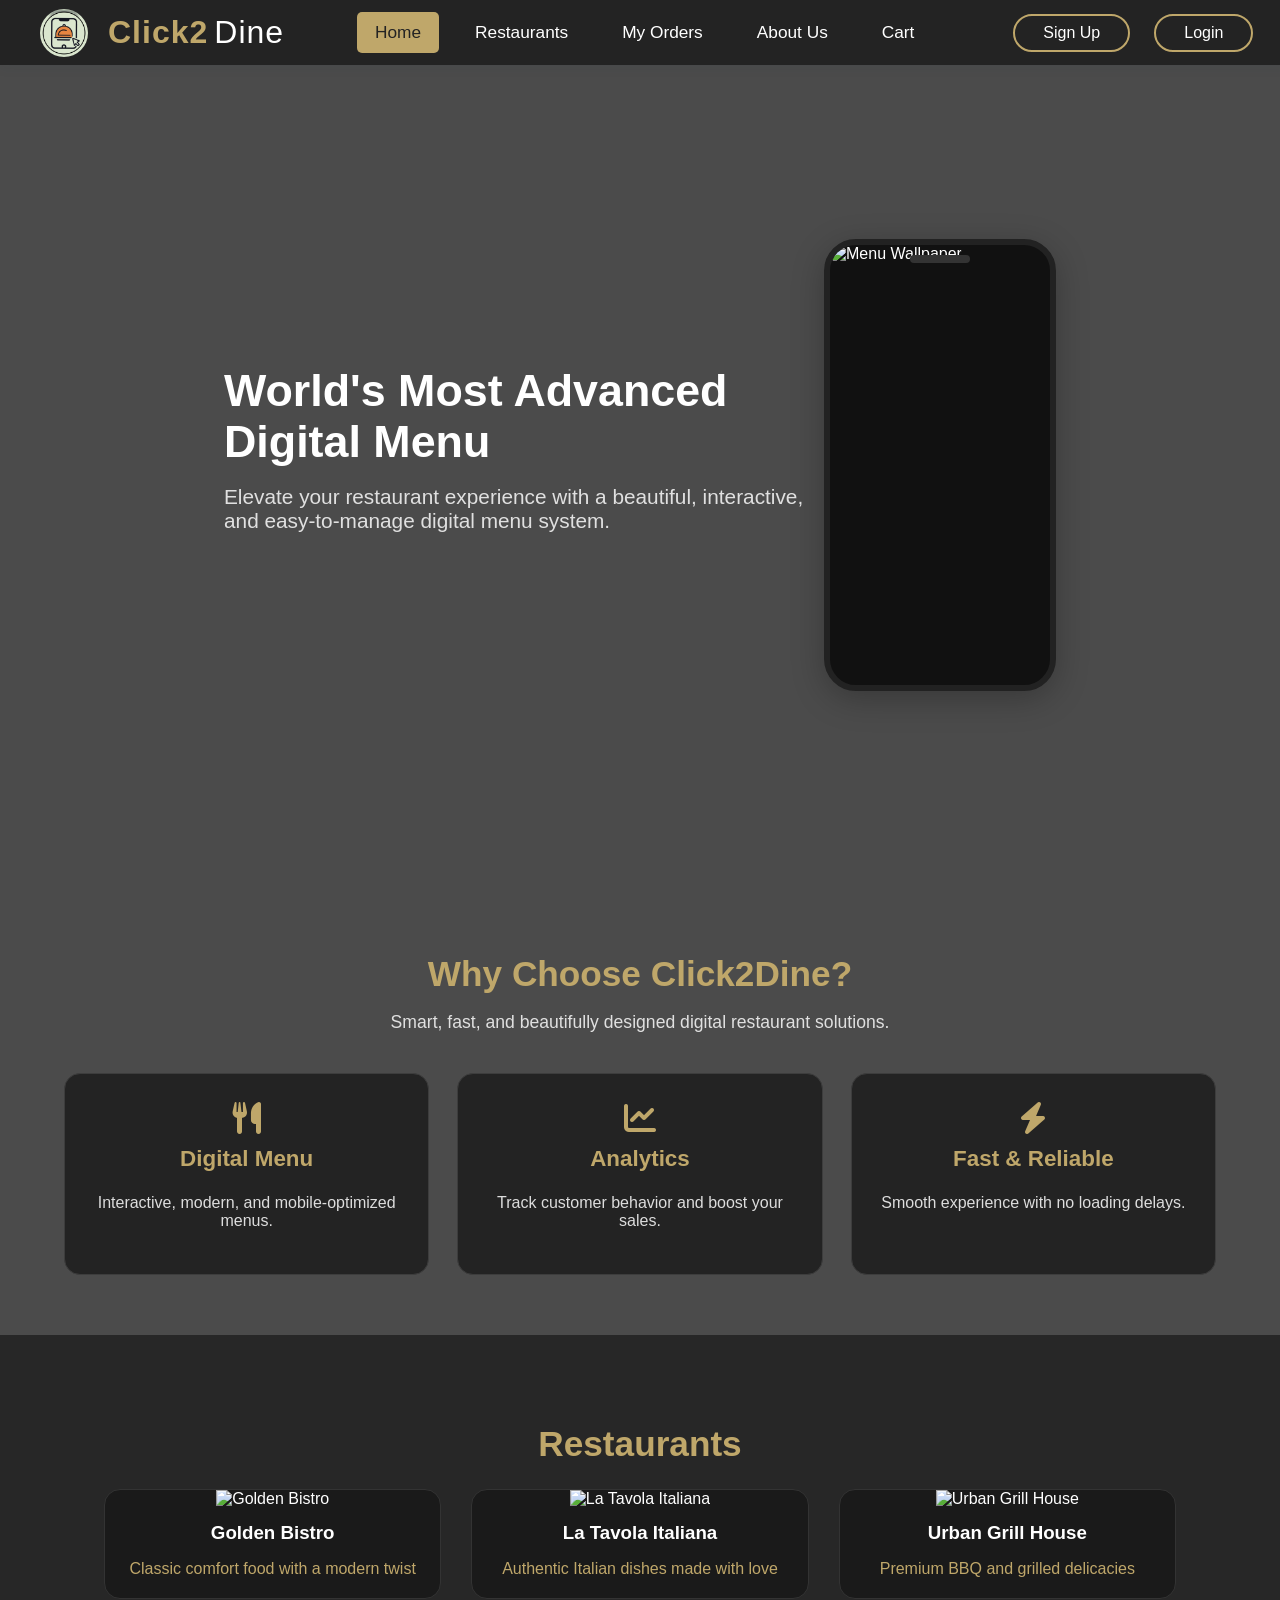
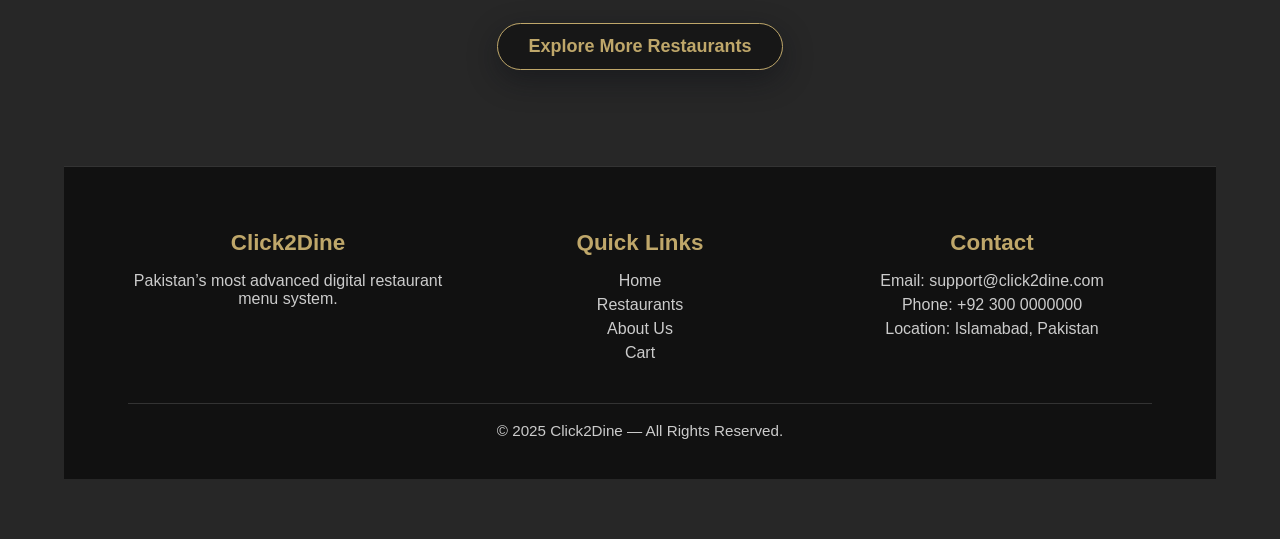
==== index.html @ 89c27873 "updated" ====
<!DOCTYPE html>
<html lang="en">
  <head>
    <meta charset="UTF-8" />
    <meta name="viewport" content="width=device-width, initial-scale=1.0" />
    <title>Click2Dine</title>
    <link rel="stylesheet" href="admin_style.css" />
    <link
      rel="stylesheet"
      href="https://cdnjs.cloudflare.com/ajax/libs/font-awesome/6.0.0/css/all.min.css"
    />
    <link rel="stylesheet" href="rest.css" />
    <link rel="stylesheet" href="index.css" />
  </head>
  <body>
    <!-- Navbar -->
    <nav class="navbar">
      <div class="logo">
        <img class="logo-icon" src="x.jpg" alt="logo" />
        <!-- <div class="logo"> <img class="logo-icon" src="Logo.png" alt="logo" /> -->
        <span style="color: #bfa76a; font-weight: 700; margin-left: 8px"
          >Click2</span
        >
        <span style="color: #fff; font-weight: 400; margin-left: 6px"
          >Dine</span
        >
      </div>
      <nav>
        <ul>
          <li><a href="#" class="nav-link active" data-page="home">Home</a></li>
          <li><a href="restaurants.html">Restaurants</a></li>
          <li>
            <a href="orders.html" class="nav-link" data-page="orders"
              >My Orders</a
            >
          </li>
          <li>
            <a href="aboutus.html" class="nav-link" data-page="aboutus"
              >About Us</a
            >
          </li>
          <li>
            <a href="cart.html" class="nav-link" data-page="cart">Cart</a>
          </li>
        </ul>
      </nav>
      <div class="nav-actions">
        <button class="nav-btn" id="open-signup">Sign Up</button>
        <button class="nav-btn" id="open-login">Login</button>
      </div>
    </nav>
    <!-- Home Page -->
    <section id="home" class="page active">
      <div class="hero">
        <div class="hero-content">
          <div class="hero-title">World's Most Advanced Digital Menu</div>
          <div class="hero-desc">
            Elevate your restaurant experience with a beautiful, interactive,
            and easy-to-manage digital menu system.
          </div>
        </div>
        <div
          style="
            display: flex;
            flex-direction: column;
            align-items: center;
            gap: 32px;
          "
        >
          <div
            style="
              position: relative;
              width: 220px;
              height: 440px;
              border-radius: 32px;
              box-shadow: 0 8px 32px rgba(0, 0, 0, 0.25);
              background: #111;
              overflow: hidden;
              border: 6px solid #222;
            "
          >
            <img
              src="https://template.canva.com/EAFwRADHMsM/1/0/259w-xryLa6F3TTo.jpg"
              alt="Menu Wallpaper"
              style="
                width: 100%;
                height: 100%;
                object-fit: cover;
                border-radius: 26px;
              "
            />
            <div
              style="
                position: absolute;
                top: 10px;
                left: 50%;
                transform: translateX(-50%);
                width: 60px;
                height: 8px;
                background: #333;
                border-radius: 4px;
                z-index: 2;
              "
            ></div>
          </div>
        </div>
      </div>
    </section>
    <!-- Restaurants Page -->
    <section id="restaurants" class="page">
      <h1 style="color: #bfa76a">Explore Our Partner Restaurants</h1>
      <p style="color: #e0e0e0">
        Discover the best dining experiences in town.
      </p>
    </section>
    <!-- My Orders Page -->
    <section id="orders" class="page">
      <h1 style="color: #bfa76a">My Orders</h1>
      <p style="color: #e0e0e0">Track your latest orders and order history.</p>
    </section>
    <!-- About us Page -->
    <section id="aboutus" class="page">
      <h1 style="color: #bfa76a">About Us</h1>
      <p style="color: #e0e0e0">
        We provide menu design, analytics, and digital solutions for
        restaurants.
      </p>
    </section>
    <!-- Sign Up Modal -->
    <div
      id="signup-modal"
      style="
        display: none;
        position: fixed;
        top: 0;
        left: 0;
        width: 100vw;
        height: 100vh;
        background: rgba(0, 0, 0, 0.5);
        z-index: 999;
        align-items: center;
        justify-content: center;
      "
    >
      <div
        style="
          background: #fff;
          color: #232323;
          border-radius: 16px;
          padding: 32px 24px;
          min-width: 320px;
          max-width: 90vw;
          box-shadow: 0 8px 32px rgba(0, 0, 0, 0.18);
          position: relative;
        "
      >
        <button
          id="close-signup"
          style="
            position: absolute;
            top: 12px;
            right: 16px;
            background: none;
            border: none;
            font-size: 1.5em;
            color: #888;
            cursor: pointer;
          "
        >
          &times;
        </button>
        <h2 style="margin-top: 0; color: #bfa76a; text-align: center">
          Sign Up
        </h2>
        <form
          style="
            display: flex;
            flex-direction: column;
            gap: 16px;
            margin-top: 16px;
          "
        >
          <input
            type="text"
            placeholder="Full Name"
            required
            style="
              padding: 10px;
              border-radius: 6px;
              border: 1px solid #ccc;
              font-size: 1em;
            "
          />
          <input
            type="email"
            placeholder="Email"
            required
            style="
              padding: 10px;
              border-radius: 6px;
              border: 1px solid #ccc;
              font-size: 1em;
            "
          />
          <input
            type="password"
            placeholder="Password"
            required
            style="
              padding: 10px;
              border-radius: 6px;
              border: 1px solid #ccc;
              font-size: 1em;
            "
          />
          <button
            type="submit"
            style="
              background: #bfa76a;
              color: #232323;
              border: none;
              border-radius: 6px;
              padding: 10px;
              font-size: 1.1em;
              font-weight: 600;
              cursor: pointer;
            "
          >
            Create Account
          </button>
        </form>
      </div>
    </div>
    <!-- Login Modal -->
    <div
      id="login-modal"
      style="
        display: none;
        position: fixed;
        top: 0;
        left: 0;
        width: 100vw;
        height: 100vh;
        background: rgba(0, 0, 0, 0.5);
        z-index: 999;
        align-items: center;
        justify-content: center;
      "
    >
      <div
        style="
          background: #fff;
          color: #232323;
          border-radius: 16px;
          padding: 32px 24px;
          min-width: 320px;
          max-width: 90vw;
          box-shadow: 0 8px 32px rgba(0, 0, 0, 0.18);
          position: relative;
        "
      >
        <button
          id="close-login"
          style="
            position: absolute;
            top: 12px;
            right: 16px;
            background: none;
            border: none;
            font-size: 1.5em;
            color: #888;
            cursor: pointer;
          "
        >
          &times;
        </button>
        <h2 style="margin-top: 0; color: #bfa76a; text-align: center">Login</h2>
        <form
          style="
            display: flex;
            flex-direction: column;
            gap: 16px;
            margin-top: 16px;
          "
        >
          <input
            type="email"
            placeholder="Email"
            required
            style="
              padding: 10px;
              border-radius: 6px;
              border: 1px solid #ccc;
              font-size: 1em;
            "
          />
          <input
            type="password"
            placeholder="Password"
            required
            style="
              padding: 10px;
              border-radius: 6px;
              border: 1px solid #ccc;
              font-size: 1em;
            "
          />
          <button
            type="submit"
            style="
              background: #bfa76a;
              color: #232323;
              border: none;
              border-radius: 6px;
              padding: 10px;
              font-size: 1.1em;
              font-weight: 600;
              cursor: pointer;
            "
          >
            Login
          </button>
        </form>
      </div>
    </div>

    <!-- ---------------------- NEW RESPONSIVE FEATURES SECTION ---------------------- -->
    <section style="padding: 60px 5vw; text-align: center">
      <h2 style="color: #bfa76a; font-size: 2.2em; margin-bottom: 10px">
        Why Choose Click2Dine?
      </h2>
      <p style="color: #e0e0e0; font-size: 1.1em; margin-bottom: 40px">
        Smart, fast, and beautifully designed digital restaurant solutions.
      </p>

      <div class="features-grid">
        <div class="feature-card fade-up">
          <i class="fa-solid fa-utensils fa-2x" style="color: #bfa76a"></i>
          <h3>Digital Menu</h3>
          <p>Interactive, modern, and mobile-optimized menus.</p>
        </div>

        <div class="feature-card fade-up" style="animation-delay: 0.2s">
          <i class="fa-solid fa-chart-line fa-2x" style="color: #bfa76a"></i>
          <h3>Analytics</h3>
          <p>Track customer behavior and boost your sales.</p>
        </div>

        <div class="feature-card fade-up" style="animation-delay: 0.4s">
          <i class="fa-solid fa-bolt fa-2x" style="color: #bfa76a"></i>
          <h3>Fast & Reliable</h3>
          <p>Smooth experience with no loading delays.</p>
        </div>
      </div>
    </section>

    <!--------------------------------- Sliding Panel: Top 3 Restaurants ------------------------------>
    <section class="top-restaurants-section same-bg">
      <h2 class="trs-heading">Restaurants</h2>

      <div class="restaurant-grid">
      <div class="restaurant-card" onclick="window.location.href='bistro.html'">
        <img src="https://images.unsplash.com/photo-1555396273-367ea4eb4db5" alt="Golden Bistro">
        <h3>Golden Bistro</h3>
        <p>Classic comfort food with a modern twist</p>
      </div>

      <div class="restaurant-card" onclick="window.location.href='italian.html'">
        <img src="https://media.istockphoto.com/id/453203585/photo/outdoor-trattoria-in-a-quiant-village-in-tuscany-italy.jpg?s=612x612&w=0&k=20&c=4Y5_sHnLp0GJFD0WhPlcqbYz7WJxs5khK5EKCw9IN8o=" alt="La Tavola Italiana">
        <h3>La Tavola Italiana</h3>
        <p>Authentic Italian dishes made with love</p>
      </div>

      <div class="restaurant-card" onclick="window.location.href='grill.html'">
        <img src="https://images.squarespace-cdn.com/content/v1/6145c5dd1b07682a1e08e195/40c9e919-d17c-429d-af3e-1ad3abe281aa/bbq-places-in-singapore-tajimaya-yakiniku-buffet-singapore.jpg" alt="Urban Grill House">
        <h3>Urban Grill House</h3>
        <p>Premium BBQ and grilled delicacies</p>
      </div>
    </div>
           
     <div class="explore-more-container">
  <button class="explore-more-btn" onclick="window.location.href='restaurants.html'">
    Explore More Restaurants
  </button>
</div>

     <!-- ------------------------------ NEW FOOTER ------------------------------ -->
    <footer>
      <div class="footer-grid">

        <div>
          <h3>Click2Dine</h3>
          <p>Pakistan’s most advanced digital restaurant menu system.</p>
        </div>

        <div>
          <h3>Quick Links</h3>
          <a href="#">Home</a>
          <a href="restaurants.html">Restaurants</a>
          <a href="aboutus.html">About Us</a>
          <a href="cart.html">Cart</a>
        </div>

        <div>
          <h3>Contact</h3>
          <a>Email: support@click2dine.com</a>
          <a>Phone: +92 300 0000000</a>
          <a>Location: Islamabad, Pakistan</a>
        </div>

      </div>

      <div class="footer-bottom">
        © 2025 Click2Dine — All Rights Reserved.
      </div>
    </footer>

    <!-- ------------------------------ JS ------------------------------ -->
    <script>
      // Navbar Page Switching: only intercept clicks for in-page sections
      document.querySelectorAll(".nav-link").forEach((link) => {
        link.addEventListener("click", function (e) {
          const targetPage = this.dataset.page;
          const targetEl = targetPage
            ? document.getElementById(targetPage)
            : null;
          // If this link maps to an in-page section that exists, handle it here
          if (targetEl) {
            e.preventDefault();
            document
              .querySelectorAll(".nav-link")
              .forEach((a) => a.classList.remove("active"));
            document
              .querySelectorAll(".page")
              .forEach((p) => p.classList.remove("active"));
            this.classList.add("active");
            targetEl.classList.add("active");
          }
          // Otherwise allow the link to navigate normally (e.g., cart.html, aboutus.html)
        });
      });

      // Modal open/close logic
      document.getElementById("open-signup").onclick = () => {
        document.getElementById("signup-modal").style.display = "flex";
      };
      document.getElementById("close-signup").onclick = () => {
        document.getElementById("signup-modal").style.display = "none";
      };
      document.getElementById("signup-modal").onclick = (e) => {
        if (e.target === e.currentTarget)
          e.currentTarget.style.display = "none";
      };

      document.getElementById("open-login").onclick = () => {
        document.getElementById("login-modal").style.display = "flex";
      };
      document.getElementById("close-login").onclick = () => {
        document.getElementById("login-modal").style.display = "none";
      };
      document.getElementById("login-modal").onclick = (e) => {
        if (e.target === e.currentTarget)
          e.currentTarget.style.display = "none";
      };
    </script>
  </body>
</html>
---- admin_style.css ----
/* === General Styles === */
body {
  font-family: "Poppins", sans-serif;
  background-color: #fffaf4;
  margin: 0;
  padding: 0;
  color: #232323;
}

header {
  display: flex;
  justify-content: space-between;
  align-items: center;
  background: #bfa76a;
  padding: 15px 30px;
  color: white;
}

header .logo {
  font-size: 1.5em;
  font-weight: 600;
}

header nav button {
  background-color: #fff;
  color: #232323;
  border: none;
  padding: 8px 16px;
  border-radius: 6px;
  font-weight: 600;
  cursor: pointer;
  margin-left: 10px;
  transition: all 0.2s ease-in-out;
}

header nav button:hover {
  background-color: #e6d8a3;
}

main {
  text-align: center;
  margin-top: 80px;
}

main h1 {
  font-size: 2em;
  color: #bfa76a;
}

main p {
  font-size: 1.2em;
  color: #555;
}

/* === Modal Styling === */
#signup-modal,
#login-modal {
  display: none;
  position: fixed;
  top: 0;
  left: 0;
  width: 100vw;
  height: 100vh;
  background: rgba(0, 0, 0, 0.5);
  backdrop-filter: blur(3px);
  z-index: 999;
  align-items: center;
  justify-content: center;
}

.modal-content {
  background: #fff;
  color: #232323;
  border-radius: 16px;
  padding: 32px 24px;
  min-width: 320px;
  max-width: 90vw;
  box-shadow: 0 8px 32px rgba(0, 0, 0, 0.18);
  position: relative;
  animation: fadeIn 0.25s ease-in;
}

.modal-content h2 {
  margin-top: 0;
  color: #bfa76a;
  text-align: center;
}

.modal-content form {
  display: flex;
  flex-direction: column;
  gap: 16px;
  margin-top: 16px;
}

.modal-content input {
  padding: 10px;
  border-radius: 6px;
  border: 1px solid #ccc;
  font-size: 1em;
}

.modal-content button[type="submit"] {
  background: #bfa76a;
  color: #232323;
  border: none;
  border-radius: 6px;
  padding: 10px;
  font-size: 1.1em;
  font-weight: 600;
  cursor: pointer;
}

.modal-content button[type="submit"]:hover {
  background: #d8c480;
}

.close-btn {
  position: absolute;
  top: 12px;
  right: 16px;
  background: none;
  border: none;
  font-size: 1.5em;
  color: #888;
  cursor: pointer;
  transition: color 0.2s;
}

.close-btn:hover {
  color: #bfa76a;
}

@keyframes fadeIn {
  from {
    opacity: 0;
    transform: scale(0.95);
  }
  to {
    opacity: 1;
    transform: scale(1);
  }
}
---- rest.css ----
body {
  font-family: 'Poppins', sans-serif;
  background-color: #111;
  color: #fff;
  margin: 0;
  padding: 0;
}

/* Navbar (copied from index to match exactly) */
.navbar {
  width: 94.5%;
  height: 65px;
  margin: 0 auto;
  background: #232323;
  display: flex;
  align-items: center;
  justify-content: space-between;
  padding: 0 40px;
  box-shadow: 0 2px 12px rgba(44, 62, 80, 0.08);
  position: sticky;
  top: 0;
  z-index: 10;
}
.navbar .logo {
  display: flex;
  align-items: center;
  font-size: 2em;
  font-weight: bold;
  color: #fff;
  letter-spacing: 1px;
}
.navbar .logo-icon {
  width: 48px;
  height: 48px;
  margin-right: 12px;
  border-radius: 50%;
  object-fit: cover;
  display: block;
}
.navbar nav ul {
  display: flex;
  gap: 18px;
  list-style: none;
  margin: 0;
  padding: 0;
}
.navbar nav ul li a {
  color: #fff;
  text-decoration: none;
  font-size: 1.08em;
  padding: 10px 18px;
  border-radius: 5px;
  transition: background 0.3s, color 0.3s;
  cursor: pointer;
}
.navbar nav ul li a.active,
.navbar nav ul li a:hover {
  background: #bfa76a;
  color: #232323;
}
.navbar .nav-actions {
  display: flex;
  gap: 16px;
  align-items: center;
}
.navbar .nav-btn {
  background: transparent;
  color: #fff;
  border: 2px solid #bfa76a;
  border-radius: 24px;
  padding: 8px 28px;
  font-size: 1em;
  font-weight: 500;
  cursor: pointer;
  transition: background 0.3s, color 0.3s;
}
.navbar .nav-btn:hover {
  background: #bfa76a;
  color: #232323;
}

/* Restaurant Grid Page */
.restaurant-list-section {
  text-align: center;
  padding: 80px 20px;
}
.restaurant-list-section h1 {
  color: #bfa76a;
  font-size: 2.8rem;
}
.subtitle {
  color: #bbb;
  margin-bottom: 70px;
}
.restaurant-grid {
  display: grid;
  grid-template-columns: repeat(auto-fit, minmax(280px, 1fr));
  gap: 30px;
  padding: 0 40px;
}
.restaurant-card {
  background: #1a1a1a;
  border: 1px solid #333;
  border-radius: 16px;
  overflow: hidden;
  transition: transform 0.3s, box-shadow 0.3s;
  cursor: pointer;
}
.restaurant-card img {
  width: 100%;
  height: 200px;
  object-fit: cover;
}
.restaurant-card h3 {
  margin: 14px 0 6px;
  color: #fff;
}
.restaurant-card p {
  color: #bfa76a;
  margin-bottom: 20px;
}
.restaurant-card:hover {
  transform: translateY(-8px);
  box-shadow: 0 6px 20px rgba(0,0,0,0.4);
}

/* Individual Restaurant Pages */
.restaurant-banner {
  position: relative;
  height: 400px;
  background-size: cover;
  background-position: center;
}
.restaurant-banner .overlay {
  position: absolute;
  inset: 0;
  background: rgba(0,0,0,0.6);
  display: flex;
  flex-direction: column;
  justify-content: center;
  align-items: center;
  text-align: center;
}
.restaurant-banner h1 {
  color: #bfa76a;
  font-size: 4rem;
  border: #000;
}
.restaurant-banner p {
  color: #ddd;
  font-size: 1.1rem;
}
.restaurant-banner .subtitle {
  color: #ddd;
  font-size: 1.1rem;
  margin-top: 8px;
}

.restaurant-banner .banner-desc {
  color: #e8e6e3;
  max-width: 960px;
  margin: 12px auto 0;
  font-size: 1.2rem;
  line-height: 1.6;
  padding: 0 18px;
  opacity: 0.96;
}

@media (max-width: 900px) {
  .restaurant-banner h1 { font-size: 2rem; }
  .restaurant-banner .subtitle { font-size: 1rem; }
  .restaurant-banner .banner-desc { font-size: 0.95rem; padding: 0 14px; }
}

@media (max-width: 420px) {
  .restaurant-banner h1 { font-size: 1.5rem; }
  .restaurant-banner .subtitle { font-size: 0.95rem; }
  .restaurant-banner .banner-desc { font-size: 0.9rem; padding: 0 12px; }
}

.menu-section {
  padding: 60px 40px;
  text-align: center;
}
.menu-section h2 {
  color: #bfa76a;
  margin-bottom: 30px;
  font-size: 3rem;
}
.menu-grid {
  display: grid;
 grid-template-columns: repeat(4, 1fr);
  gap: 24px;
}
.menu-item {
  background: #1b1b1b;
  padding: 20px;
  border-radius: 12px;
  border: 1px solid #333;
  transition: all 0.3s ease;
}
.menu-item:hover {
  transform: translateY(-5px);
  box-shadow: 0 4px 14px rgba(0,0,0,0.3);
}
.menu-item h4 {
  color: #fff;
}
.menu-item .price {
  color: #bfa76a;
  font-weight: 700;
  margin: 8px 0 6px;
}
.menu-item .desc {
  color: #ddd;
  margin: 6px 0 10px;
  font-size: 0.95rem;
  line-height: 1.3;
}
.menu-item button {
  margin-top: 10px;
  padding: 8px 14px;
  border: none;
  background: #bfa76a;
  color: #111;
  font-weight: 600;
  border-radius: 8px;
  cursor: pointer;
}
.menu-item button:hover {
  background: #d4bf77;
}

/* Menu item image styling */
.menu-item img {
  width: 100%;
  height: 160px;
  object-fit: cover;
  border-radius: 8px;
  display: block;
  margin-bottom: 12px;
}

@media (min-width: 900px) {
  .menu-item img {
    height: 180px;
  }
}

@media (max-width: 420px) {
  .menu-item img {
    height: 140px;
  }
  .menu-item {
    padding: 14px;
  }
}

/* Explore More Button */

/* Explore More Button */
.explore-more-container {
  text-align: center;
  margin-top: 40px;
  margin-bottom: 20px;
}

.explore-more-btn {
  background: transparent;
  border: 2px solid #bfa76a;  
  color: #bfa76a;            
  padding: 12px 35px;
  font-size: 18px;
  font-weight: 600;
  border-radius: 30px;        
  cursor: pointer;
  transition: 0.3s ease;
}

.explore-more-btn:hover {
  background-color: #bfa76a;   
  color: black;                
  transform: translateY(-3px); 
}


/* Footer */
footer {
  background: #000;
  text-align: center;
  padding: 20px;
  color: #777;
  border-top: 1px solid #333;
}
footer a {
  color: #bfa76a;
  text-decoration: none;
}
/* Restaurants page full background */
.restaurants-page {
  background: linear-gradient(rgba(0,0,0,0.8), rgba(0,0,0,0.8)), url('https://images.unsplash.com/photo-1498654896293-37aacf113fd9?auto=format&fit=crop&w=1600&q=80') no-repeat center center fixed;
  background-size: cover;
  min-height: 100vh;
}
 footer {
        background: #111;
        padding: 40px 5vw;
        margin-top: 5%;
        color: #ccc;
      }
      footer .footer-grid {
        display: grid;
        grid-template-columns: repeat(auto-fit, minmax(260px, 1fr));
        gap: 32px;
      }
      footer h3 {
        color: #bfa76a;
        font-size: 1.4em;
        margin-bottom: 16px;
      }
      footer a {
        color: #ccc;
        text-decoration: none;
        display: block;
        margin: 6px 0;
        transition: 0.3s;
      }
      footer a:hover {
        color: #bfa76a;
      }
      .footer-bottom {
        text-align: center;
        margin-top: 35px;
        padding-top: 18px;
        border-top: 1px solid #333;
        font-size: 0.95em;
      }

/* Make sure footer doesn't overlap the button on small screens */
footer {
  position: relative;
  z-index: 5;
}

@media (max-width: 480px) {
  .explore-more-btn {
    width: calc(100% - 40px);
    max-width: 360px;
    padding: 12px 18px;
    font-size: 16px;
  }
}
---- index.css ----
body {
        font-family: "Segoe UI", Tahoma, Geneva, Verdana, sans-serif;
        margin: 0;
        min-height: 100vh;
        color: #fff;
        background: linear-gradient(
            rgba(30, 30, 30, 0.8),
            rgba(30, 30, 30, 0.8)
          ),
          url("https://images.unsplash.com/photo-1504674900247-0877df9cc836?auto=format&fit=crop&w=1500&q=80")
            no-repeat center center fixed;
        background-size: cover;
      }

      .navbar {
        width: 94.8%;
        height: 65px;
        background: #232323;
        display: flex;
        align-items: center;
        justify-content: space-between;
        padding: 0 40px;
        box-shadow: 0 2px 12px rgba(44, 62, 80, 0.08);
        position: sticky;
        top: 0;
        z-index: 10;
      }

      .navbar .logo {
        display: flex;
        align-items: center;
        font-size: 2em;
        font-weight: bold;
        color: #fff;
        letter-spacing: 1px;
      }

      .navbar .logo-icon {
        width: 48px;
        height: 48px;
        margin-right: 12px;
        border-radius: 50%;
        object-fit: cover;
        display: block;
      }

      .navbar nav ul {
        display: flex;
        gap: 18px;
        list-style: none;
        margin: 0;
        padding: 0;
      }

      .navbar nav ul li a {
        color: #fff;
        text-decoration: none;
        font-size: 1.08em;
        padding: 10px 18px;
        border-radius: 5px;
        transition: background 0.3s, color 0.3s;
        display: flex;
        align-items: center;
      }

      .navbar nav ul li a.active,
      .navbar nav ul li a:hover {
        background: #bfa76a;
        color: #232323;
      }

      .navbar .nav-actions {
        display: flex;
        gap: 16px;
      }

      .navbar .nav-btn {
        background: transparent;
        color: #fff;
        border: 2px solid #bfa76a;
        border-radius: 24px;
        padding: 8px 28px;
        font-size: 1em;
        font-weight: 500;
        margin-left: 8px;
        cursor: pointer;
        transition: background 0.3s, color 0.3s;
      }

      .navbar .nav-btn:hover {
        background: #bfa76a;
        color: #232323;
      }

      .page {
        display: none;
        padding: 40px 5vw;
        min-height: 80vh;
      }

      .page.active {
        display: flex;
        align-items: center;
        justify-content: center;
        flex-direction: column;
        animation: fadeIn 0.5s ease-in-out;
      }

      @keyframes fadeIn {
        from {
          opacity: 0;
          transform: translateY(20px);
        }
        to {
          opacity: 1;
          transform: translateY(0);
        }
      }

      .hero {
        display: flex;
        flex-direction: row;
        align-items: center;
        justify-content: center;
        min-height: 80vh;
        padding: 0 5vw;
        position: relative;
        z-index: 1;
      }

      .hero-content {
        max-width: 600px;
        color: #fff;
        z-index: 2;
      }

      .hero-title {
        font-size: 2.8em;
        font-weight: bold;
        margin-bottom: 18px;
        color: #fff;
      }

      .hero-desc {
        font-size: 1.3em;
        margin-bottom: 32px;
        color: #e0e0e0;
      }

      .hero-img {
        max-width: 420px;
        width: 100%;
        margin-left: 40px;
        border-radius: 18px;
        box-shadow: 0 8px 32px rgba(0, 0, 0, 0.25);
        z-index: 2;
      }

      .circle-logo {
        width: 100px;
        height: 100px;
        border-radius: 50%;
        object-fit: cover;
        border: 2px solid #333;
      }

      /* Sliding Panel Section */
      .same-bg {
        background: linear-gradient(
          rgba(30, 30, 30, 0.8),
          rgba(30, 30, 30, 0.8)
        );
        padding: 60px 5vw;
        padding-bottom: 80px;
      }
      .top-restaurants-section {
        background: linear-gradient(
          rgba(30, 30, 30, 0.8),
          rgba(30, 30, 30, 0.8)
        );
        padding: 60px 5vw;
        text-align: center;
      }

      .trs-heading {
        color: #bfa76a;
        font-size: 2.2em;
        margin-bottom: 25px;
        font-weight: bold;
      }

      /* Panel Box */
      .trs-panel {
        padding: 30px;
        border-radius: 20px;
        /* box-shadow: 0 8px 20px rgba(0, 0, 0, 0.5); */
        transform: translateY(80px);
        opacity: 0;
        animation: slideUp 1s ease-out forwards;
      }

      /* Grid Layout */
      .trs-grid {
        display: grid;
        grid-template-columns: repeat(auto-fit, minmax(260px, 1fr));
        gap: 25px;
      }

      .trs-card {
        background: #222;
        border-radius: 15px;
        padding-bottom: 20px;
        overflow: hidden;
        transition: transform 0.3s;
      }

      /* .trs-card img {
        width: 100%;
        height: 180px;
        object-fit: cover;
      } */

      .trs-card h3 {
        color: #bfa76a;
        margin-top: 15px;
        font-size: 1.3em;
      }

      .trs-card p {
        color: #ddd;
        font-size: 0.95em;
        padding: 0 15px;
      }

      /* Hover animation */
      .trs-card:hover {
        transform: translateY(-8px);
      }

      .trs-card-img {
  width: 100%;
  height: 180px;
  border-radius: 15px 15px 0 0;
  background-size: cover;
  background-position: center;
  margin-bottom: 15px;
}

      /* Slide-in Animation */
      @keyframes slideUp {
        to {
          transform: translateY(0);
          opacity: 1;
        }
      }

      @media (max-width: 900px) {
        .hero {
          flex-direction: column;
          text-align: center;
        }
        .hero-img {
          margin: 32px 0 0 0;
        }
      }

      /* ---------------- NEW FOOTER + GRID + ANIMATIONS ---------------- */

      .features-grid {
        display: grid;
        grid-template-columns: repeat(auto-fit, minmax(260px, 1fr));
        gap: 28px;
        margin-top: 40px;
      }
      .feature-card {
        background: #232323;
        padding: 28px;
        border-radius: 16px;
        text-align: center;
        transition: transform 0.3s, box-shadow 0.3s;
        border: 1px solid #3d3d3d;
      }
      .feature-card:hover {
        transform: translateY(-8px);
        box-shadow: 0 8px 28px rgba(0, 0, 0, 0.25);
      }

      .feature-card h3 {
        color: #bfa76a;
        margin-top: 12px;
        font-size: 1.4em;
      }
      .feature-card p {
        color: #ddd;
      }

      .fade-up {
        opacity: 0;
        transform: translateY(20px);
        animation: fadeUp 0.8s ease forwards;
      }
      @keyframes fadeUp {
        to {
          opacity: 1;
          transform: translateY(0);
        }
      }

  /* Explore More button */
  
.explore-more-container {
  position: fixed;
  left: 50%;
  transform: translateX(-50%);
  bottom: 36px;
  z-index: 2000; 
  text-align: center;
  margin-top: 60px !important;   /* pushes button downward */
  margin-bottom: 40px;
  position: relative;
  z-index: 10;
}

.explore-more-btn {
  display: inline-block;
  background-color: #bfa76a;
  color: white;
  padding: 12px 28px;
  font-size: 18px;
  font-weight: 600;
  border: none;
  border-radius: 8px;
  cursor: pointer;
  box-shadow: 0 10px 30px rgba(11,13,20,0.45);
  transition: transform 0.18s ease, box-shadow 0.18s ease;
}

.explore-more-btn:focus,
.explore-more-btn:hover {
  transform: translateY(-4px);
  box-shadow: 0 14px 40px rgba(11,13,20,0.55);
}

.explore-more-btn {
  background: rgba(0, 0, 0, 0.4); /* slight dark background that matches theme */
  border: 1.5px solid #bfa76a;
  color: #bfa76a;
  padding: 12px 30px;
  border-radius: 30px;
  font-size: 18px;
  font-weight: 600;
  cursor: pointer;
  transition: 0.3s;
}
.explore-more-btn:hover {
  background: #bfa76a;
  color: #000;
  transform: translateY(-3px);
}
      footer {
        background: #111;
        padding: 40px 5vw;
        margin-top: 60px;
        color: #ccc;
      }
      footer .footer-grid {
        display: grid;
        grid-template-columns: repeat(auto-fit, minmax(260px, 1fr));
        gap: 32px;
      }
      footer h3 {
        color: #bfa76a;
        font-size: 1.4em;
        margin-bottom: 16px;
      }
      footer a {
        color: #ccc;
        text-decoration: none;
        display: block;
        margin: 6px 0;
        transition: 0.3s;
      }
      footer a:hover {
        color: #bfa76a;
      }
      .footer-bottom {
        text-align: center;
        margin-top: 35px;
        padding-top: 18px;
        border-top: 1px solid #333;
        font-size: 0.95em;
      }
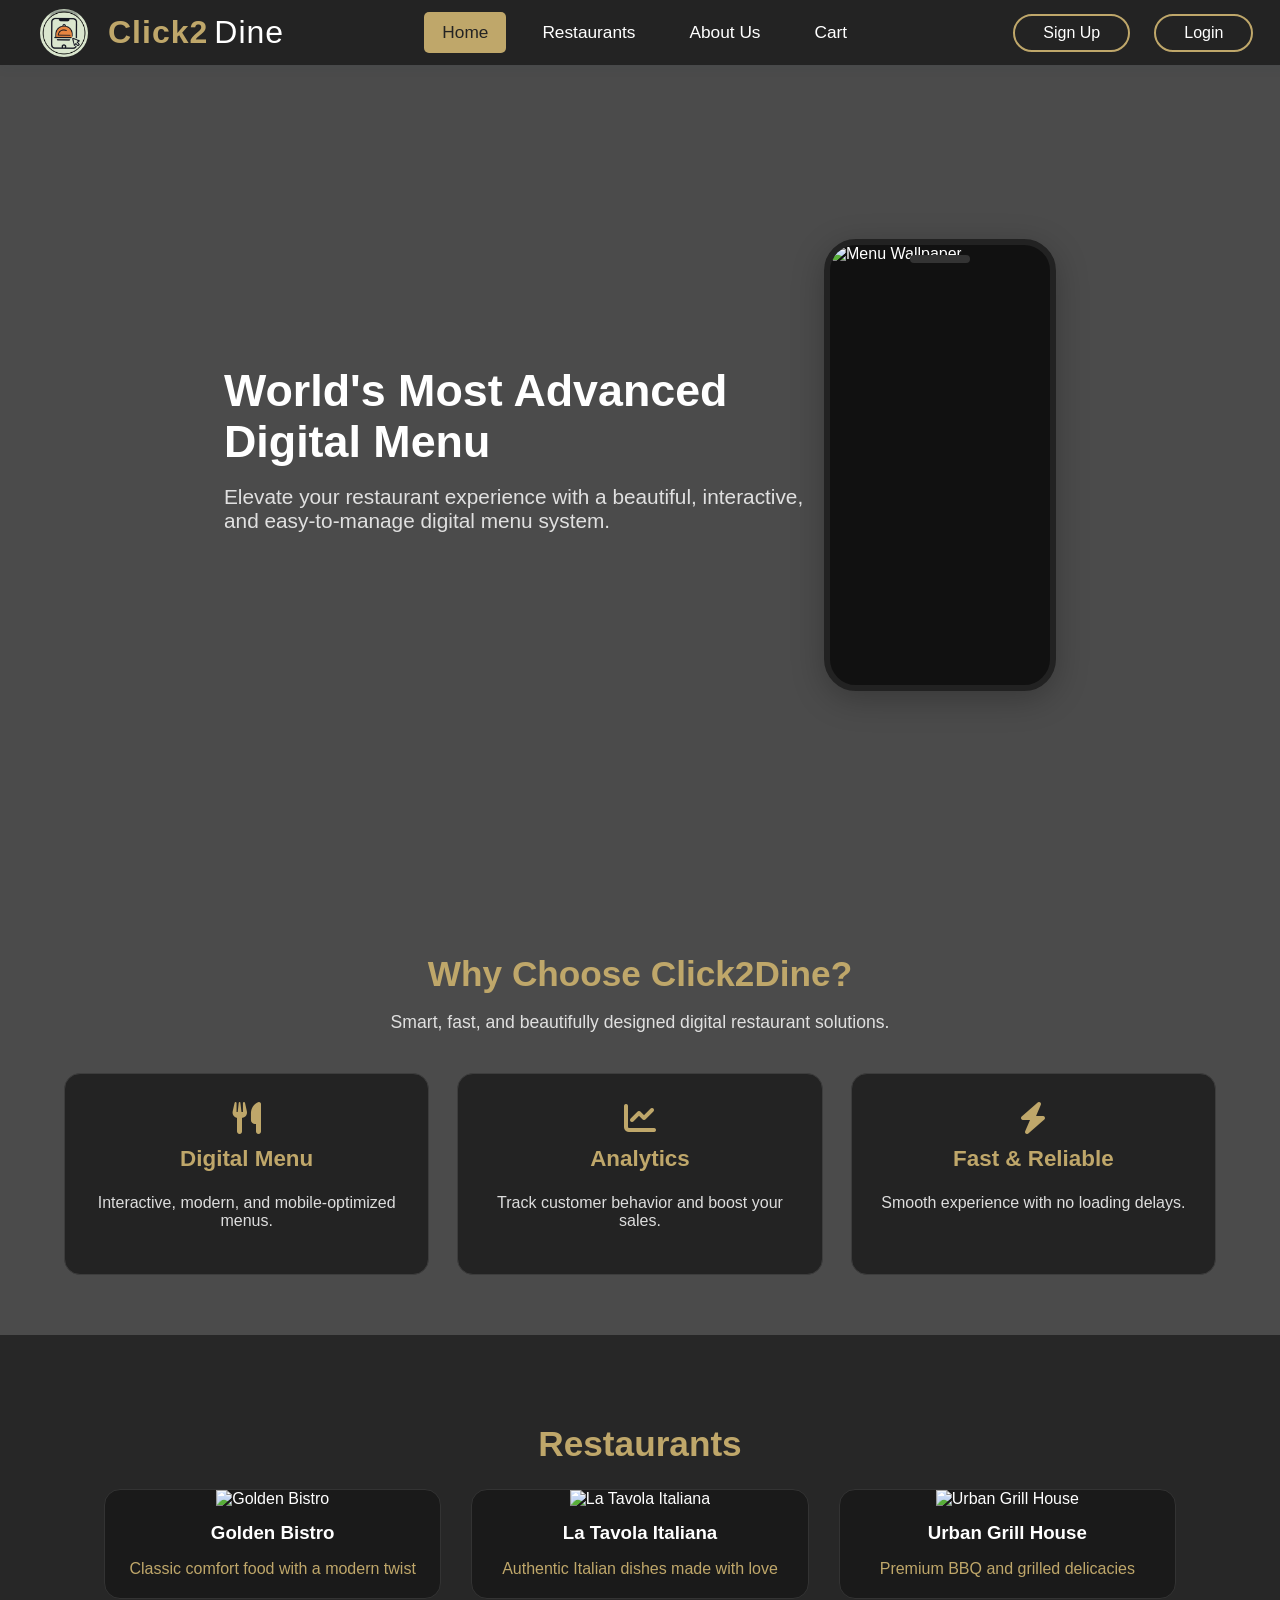
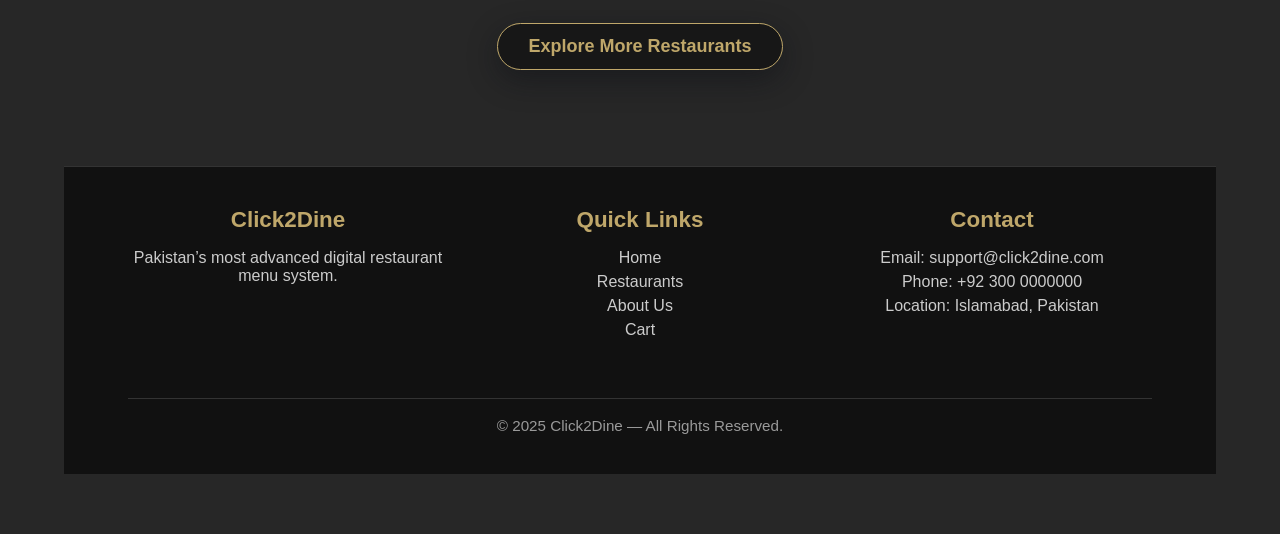
==== commit d64f45f8: "Update index.html" ====
--- a/index.html
+++ b/index.html
@@ -29,11 +29,6 @@
         <ul>
           <li><a href="#" class="nav-link active" data-page="home">Home</a></li>
           <li><a href="restaurants.html">Restaurants</a></li>
-          <li>
-            <a href="orders.html" class="nav-link" data-page="orders"
-              >My Orders</a
-            >
-          </li>
           <li>
             <a href="aboutus.html" class="nav-link" data-page="aboutus"
               >About Us</a
@@ -464,4 +459,6 @@
       };
     </script>
   </body>
-</html>+</html>
+
+<!--  -->
--- a/rest.css
+++ b/rest.css
@@ -166,6 +166,25 @@
   opacity: 0.96;
 }
 
+.restaurant-tagline {
+  font-size: 1.2rem;
+  color: #bfa76a;
+  font-weight: 600;
+  margin-bottom: 8px;
+}
+
+.restaurant-desc {
+  color: #e8e6e3;
+  font-size: 1rem;
+  font-weight: 500;
+  line-height: 1.6;
+  max-width: 800px;
+  margin: 10px auto 0;
+  padding: 0 18px;
+  opacity: 0.92;
+  letter-spacing: 0.3px;
+}
+
 @media (max-width: 900px) {
   .restaurant-banner h1 { font-size: 2rem; }
   .restaurant-banner .subtitle { font-size: 1rem; }
@@ -216,6 +235,15 @@
   margin: 6px 0 10px;
   font-size: 0.95rem;
   line-height: 1.3;
+}
+
+.menu-item .item-desc {
+  color: #d4d0cc;
+  margin: 8px 0 12px;
+  font-size: 0.95rem;
+  line-height: 1.5;
+  font-weight: 500;
+  opacity: 0.88;
 }
 .menu-item button {
   margin-top: 10px;
@@ -284,57 +312,70 @@
 }
 
 
-/* Footer */
+/* Footer - unified layout and alignment */
 footer {
-  background: #000;
-  text-align: center;
-  padding: 20px;
-  color: #777;
+  background: #111;
+  color: #ccc;
+  padding: 40px 5vw;
   border-top: 1px solid #333;
-}
+  box-sizing: border-box;
+  display: flex;
+  flex-direction: column;
+  align-items: center;
+  justify-content: center;
+  gap: 18px;
+  width: 100%;
+}
+
 footer a {
   color: #bfa76a;
   text-decoration: none;
 }
-/* Restaurants page full background */
+
 .restaurants-page {
   background: linear-gradient(rgba(0,0,0,0.8), rgba(0,0,0,0.8)), url('https://images.unsplash.com/photo-1498654896293-37aacf113fd9?auto=format&fit=crop&w=1600&q=80') no-repeat center center fixed;
   background-size: cover;
   min-height: 100vh;
 }
- footer {
-        background: #111;
-        padding: 40px 5vw;
-        margin-top: 5%;
-        color: #ccc;
-      }
-      footer .footer-grid {
-        display: grid;
-        grid-template-columns: repeat(auto-fit, minmax(260px, 1fr));
-        gap: 32px;
-      }
-      footer h3 {
-        color: #bfa76a;
-        font-size: 1.4em;
-        margin-bottom: 16px;
-      }
-      footer a {
-        color: #ccc;
-        text-decoration: none;
-        display: block;
-        margin: 6px 0;
-        transition: 0.3s;
-      }
-      footer a:hover {
-        color: #bfa76a;
-      }
-      .footer-bottom {
-        text-align: center;
-        margin-top: 35px;
-        padding-top: 18px;
-        border-top: 1px solid #333;
-        font-size: 0.95em;
-      }
+
+/* Grid container inside footer (if used) */
+footer .footer-grid {
+  width: 100%;
+  max-width: 1200px;
+  display: grid;
+  grid-template-columns: repeat(auto-fit, minmax(240px, 1fr));
+  gap: 32px;
+  align-items: start;
+}
+
+footer h3 {
+  color: #bfa76a;
+  font-size: 1.2rem;
+  margin: 0 0 8px 0;
+}
+
+footer a {
+  color: #ccc;
+  text-decoration: none;
+  display: block;
+  margin: 6px 0;
+  transition: 0.3s;
+}
+
+footer a:hover {
+  color: #bfa76a;
+}
+
+.footer-bottom {
+  width: 100%;
+  max-width: 1200px;
+  text-align: center;
+  margin-top: 18px;
+  padding-top: 18px;
+  border-top: 1px solid #333;
+  font-size: 0.95rem;
+  color: #9a9a9a;
+}
 
 /* Make sure footer doesn't overlap the button on small screens */
 footer {
